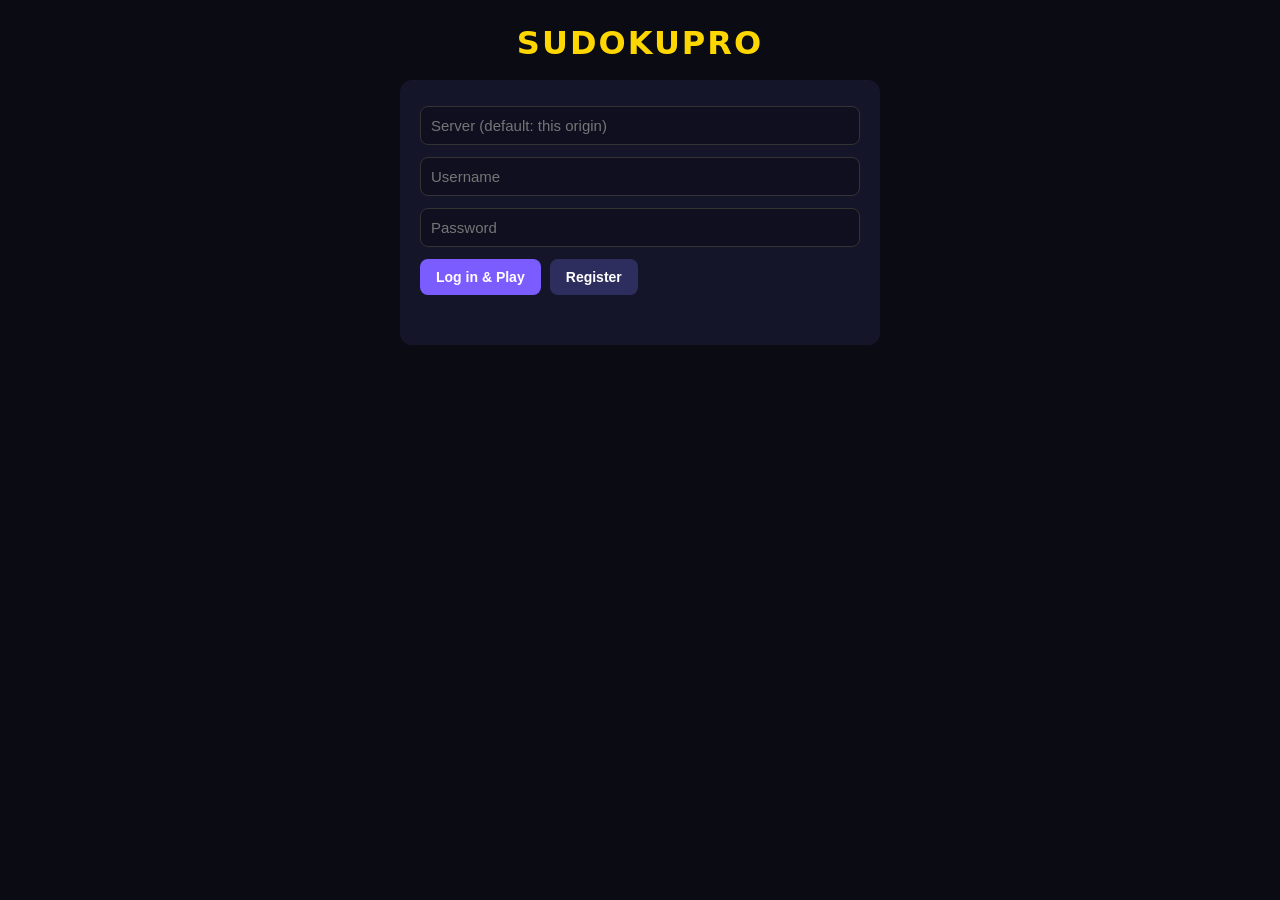
==== server/src/main/resources/static/play/index.html @ 9eaba44f "feat: zero-install web client at /play Two static files served by the server (index.html + app.js — " ====
<!DOCTYPE html>
<html lang="en">
<head>
<meta charset="utf-8">
<meta name="viewport" content="width=device-width, initial-scale=1">
<title>SudokuPro — Play</title>
<style>
  :root { --bg:#0b0b14; --panel:#15152a; --accent:#7b5cff; --gold:#ffd700; --cyan:#00ffff; --text:#e8e8f0; }
  * { box-sizing: border-box; }
  body { margin:0; font-family: system-ui, sans-serif; background:var(--bg); color:var(--text);
         display:flex; flex-direction:column; align-items:center; min-height:100vh; }
  h1 { color:var(--gold); letter-spacing:2px; margin:24px 0 8px; }
  .panel { background:var(--panel); border-radius:12px; padding:20px; margin:10px; width:min(480px,94vw); }
  input, select { width:100%; padding:10px; margin:6px 0; border-radius:8px; border:1px solid #333;
          background:#0f0f20; color:var(--text); font-size:15px; }
  button { padding:10px 16px; margin:6px 4px 0 0; border:none; border-radius:8px; cursor:pointer;
           background:var(--accent); color:white; font-size:14px; font-weight:600; }
  button.secondary { background:#2e2e5e; }
  button:disabled { opacity:.5; cursor:default; }
  #status { min-height:22px; margin-top:8px; font-size:14px; }
  #status.err { color:#ff6b6b; } #status.ok { color:#6bffa0; }
  #game { display:none; flex-direction:column; align-items:center; }
  #hud { display:flex; gap:16px; flex-wrap:wrap; justify-content:center; font-size:14px; margin:8px 0; }
  #hud span b { color:var(--cyan); }
  #board { display:grid; grid-template-columns:repeat(9,minmax(30px,44px)); user-select:none; margin:10px 0;
           border:3px solid var(--accent); }
  .cell { aspect-ratio:1; display:flex; align-items:center; justify-content:center; font-size:20px;
          border:1px solid #2a2a44; cursor:pointer; background:#101024; }
  .cell.given { color:var(--gold); font-weight:700; background:#181834; cursor:default; }
  .cell.sel { outline:3px solid var(--cyan); outline-offset:-3px; }
  .cell.b-right { border-right:3px solid var(--accent); }
  .cell.b-bottom { border-bottom:3px solid var(--accent); }
  #pad { display:flex; gap:6px; flex-wrap:wrap; justify-content:center; }
  #pad button { min-width:40px; }
  #log { font-size:13px; color:#9a9ab8; max-width:480px; max-height:120px; overflow-y:auto; margin-top:8px; }
</style>
</head>
<body>
  <h1>SUDOKUPRO</h1>

  <div class="panel" id="login">
    <input id="server" value="" placeholder="Server (default: this origin)">
    <input id="user" placeholder="Username">
    <input id="pass" type="password" placeholder="Password">
    <button id="btnLogin">Log in &amp; Play</button>
    <button id="btnRegister" class="secondary">Register</button>
    <div id="status"></div>
  </div>

  <div id="game">
    <div class="panel">
      <div id="hud">
        <span>Player <b id="hudPlayer">–</b></span>
        <span>Gems <b id="hudGems">–</b></span>
        <span>Moves <b id="hudMoves">0</b></span>
        <span>Streak <b id="hudStreak">–</b></span>
      </div>
      <div style="display:flex; gap:6px; flex-wrap:wrap;">
        <select id="difficulty" style="width:auto;flex:1">
          <option value="1">Easy</option><option value="2" selected>Medium</option>
          <option value="3">Hard</option><option value="4">Insane</option>
        </select>
        <button id="btnNew">New Game</button>
        <button id="btnDaily" class="secondary">Daily</button>
        <button id="btnHint" class="secondary">Hint</button>
      </div>
    </div>
    <div id="board"></div>
    <div id="pad"></div>
    <div id="log"></div>
  </div>

  <script src="app.js"></script>
</body>
</html>
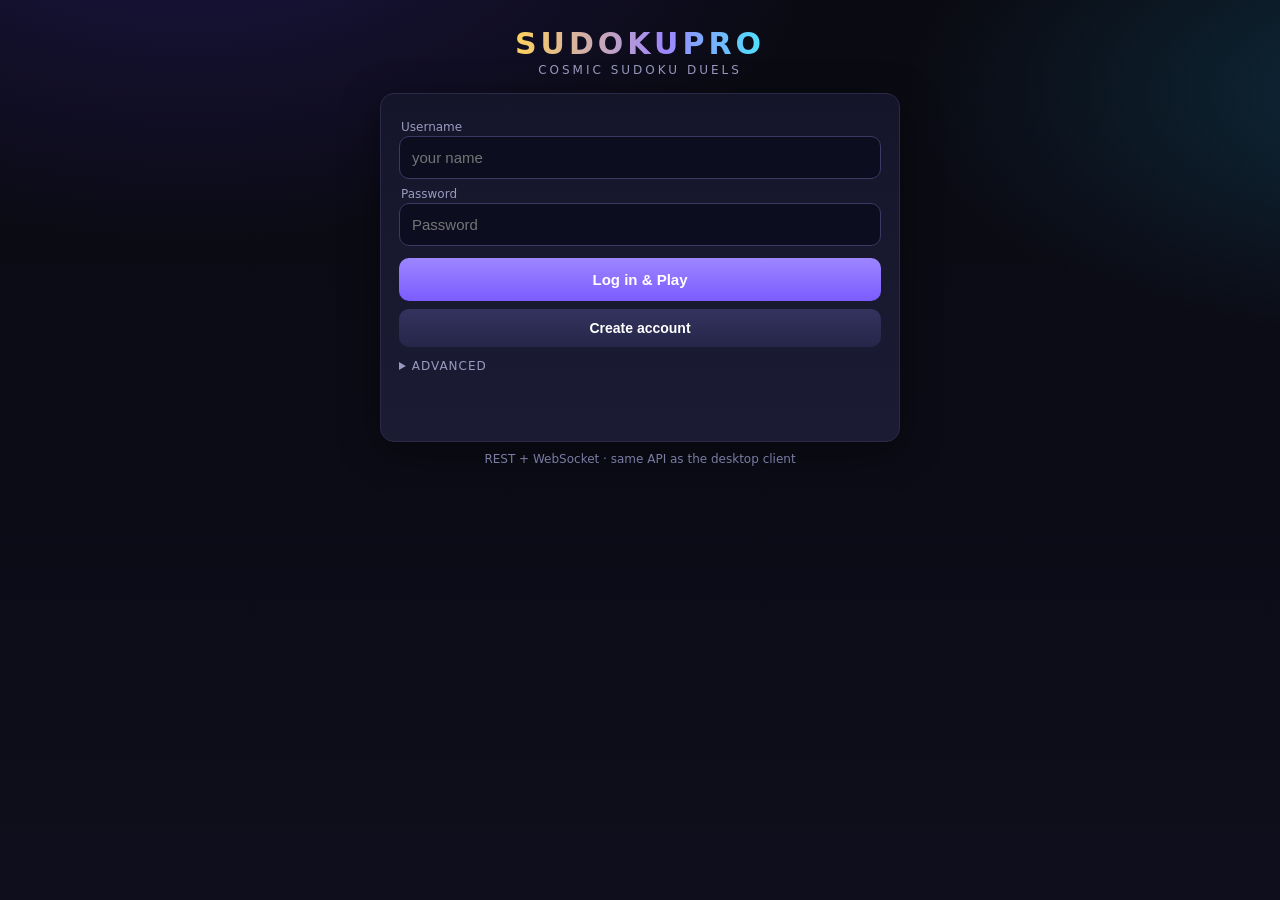
==== commit e97bac9e: "Hardening passes 5-11: five P0 fixes, web client rebuild, and two bug-finding engines Reproduced liv" ====
--- a/server/src/main/resources/static/play/index.html
+++ b/server/src/main/resources/static/play/index.html
@@ -2,73 +2,361 @@
 <html lang="en">
 <head>
 <meta charset="utf-8">
-<meta name="viewport" content="width=device-width, initial-scale=1">
+<!-- maximum-scale=1 blocked pinch-zoom, a WCAG 1.4.4 failure that matters here because
+     the pencil-mark glyphs are tiny. viewport-fit=cover pairs with the safe-area insets. -->
+<meta name="viewport" content="width=device-width, initial-scale=1, viewport-fit=cover">
+<meta name="theme-color" content="#0b0b14">
 <title>SudokuPro — Play</title>
 <style>
-  :root { --bg:#0b0b14; --panel:#15152a; --accent:#7b5cff; --gold:#ffd700; --cyan:#00ffff; --text:#e8e8f0; }
-  * { box-sizing: border-box; }
-  body { margin:0; font-family: system-ui, sans-serif; background:var(--bg); color:var(--text);
-         display:flex; flex-direction:column; align-items:center; min-height:100vh; }
-  h1 { color:var(--gold); letter-spacing:2px; margin:24px 0 8px; }
-  .panel { background:var(--panel); border-radius:12px; padding:20px; margin:10px; width:min(480px,94vw); }
-  input, select { width:100%; padding:10px; margin:6px 0; border-radius:8px; border:1px solid #333;
-          background:#0f0f20; color:var(--text); font-size:15px; }
-  button { padding:10px 16px; margin:6px 4px 0 0; border:none; border-radius:8px; cursor:pointer;
-           background:var(--accent); color:white; font-size:14px; font-weight:600; }
-  button.secondary { background:#2e2e5e; }
-  button:disabled { opacity:.5; cursor:default; }
-  #status { min-height:22px; margin-top:8px; font-size:14px; }
-  #status.err { color:#ff6b6b; } #status.ok { color:#6bffa0; }
-  #game { display:none; flex-direction:column; align-items:center; }
-  #hud { display:flex; gap:16px; flex-wrap:wrap; justify-content:center; font-size:14px; margin:8px 0; }
-  #hud span b { color:var(--cyan); }
-  #board { display:grid; grid-template-columns:repeat(9,minmax(30px,44px)); user-select:none; margin:10px 0;
-           border:3px solid var(--accent); }
-  .cell { aspect-ratio:1; display:flex; align-items:center; justify-content:center; font-size:20px;
-          border:1px solid #2a2a44; cursor:pointer; background:#101024; }
-  .cell.given { color:var(--gold); font-weight:700; background:#181834; cursor:default; }
-  .cell.sel { outline:3px solid var(--cyan); outline-offset:-3px; }
+  :root {
+    --bg:#0a0a12; --bg2:#0e0e1c; --panel:#15152a; --panel2:#1b1b34;
+    --line:#2a2a48; --line-strong:#3a3a64;
+    --accent:#7b5cff; --accent-2:#9d86ff; --gold:#ffd35c; --cyan:#4de3ff;
+    --good:#54e6a0; --bad:#ff6b7d; --text:#e9e9f4; --muted:#9a9ac0;
+    /* --cell-peer was #15152e: a 5/255 delta against --cell, a 1.16:1 ratio that was
+       simply not visible. The peer highlight covers 20 cells and is the main navigational
+       aid on the board, so it needs to actually register. */
+    --cell:#101026; --cell-given:#191938; --cell-sel:#2a2450; --cell-peer:#1d1d3a;
+    --radius:14px; --shadow:0 10px 40px rgba(0,0,0,.45);
+  }
+  * { box-sizing:border-box; }
+  html,body { height:100%; overflow-x:hidden; }
+  body {
+    margin:0; color:var(--text);
+    font-family:'Segoe UI',system-ui,-apple-system,Roboto,Helvetica,Arial,sans-serif;
+    background:
+      radial-gradient(1200px 600px at 15% -10%, #1a1440 0%, transparent 55%),
+      radial-gradient(1000px 500px at 110% 10%, #0e2a3a 0%, transparent 50%),
+      linear-gradient(180deg, var(--bg) 0%, var(--bg2) 100%);
+    /* `fixed` pinned the gradients to the viewport, so everything below the fold was a
+       flat slab of --bg2 with a hard seam across it — visible on any phone, where the
+       game is roughly 950px tall. It is also janky-to-disabled on iOS Safari. */
+    background-attachment:scroll;
+    display:flex; flex-direction:column; align-items:center; min-height:100svh;
+    -webkit-font-smoothing:antialiased;
+  }
+  @supports not (height:100svh) { body { min-height:100vh; } }
+
+  /* Touch hygiene: kill the default cyan tap flash, the ~300ms double-tap-zoom delay,
+     and text selection when a cell is double-tapped. */
+  .cell, .num, .util, button {
+    -webkit-tap-highlight-color:transparent;
+    touch-action:manipulation;
+    -webkit-user-select:none; user-select:none;
+  }
+  .sr-only {
+    position:absolute; width:1px; height:1px; padding:0; margin:-1px;
+    overflow:hidden; clip:rect(0 0 0 0); white-space:nowrap; border:0;
+  }
+  button:focus-visible, .cell:focus-visible, select:focus-visible, input:focus-visible {
+    outline:2px solid var(--cyan); outline-offset:2px;
+  }
+  @media (prefers-reduced-motion: reduce) {
+    *, *::before, *::after {
+      animation-duration:.01ms !important; animation-iteration-count:1 !important;
+      transition-duration:.01ms !important;
+    }
+  }
+
+  header { text-align:center; margin:26px 0 6px; }
+  h1 {
+    margin:0; font-size:30px; font-weight:800; letter-spacing:4px;
+    background:linear-gradient(90deg,var(--gold),var(--accent-2) 60%,var(--cyan));
+    -webkit-background-clip:text; background-clip:text; -webkit-text-fill-color:transparent;
+  }
+  .tag { color:var(--muted); font-size:12px; letter-spacing:3px; text-transform:uppercase; margin-top:2px; }
+
+  .panel {
+    background:linear-gradient(180deg,var(--panel) 0%,var(--panel2) 100%);
+    border:1px solid var(--line); border-radius:var(--radius);
+    padding:18px; margin:10px; width:min(520px,94vw); box-shadow:var(--shadow);
+  }
+
+  label { display:block; font-size:12px; color:var(--muted); margin:8px 2px 2px; }
+  input, select {
+    width:100%; padding:12px; border-radius:10px; border:1px solid var(--line-strong);
+    background:#0d0d20; color:var(--text); font-size:15px; outline:none; transition:border-color .15s, box-shadow .15s;
+  }
+  input:focus, select:focus { border-color:var(--accent); box-shadow:0 0 0 3px rgba(123,92,255,.25); }
+
+  button {
+    padding:11px 16px; border:none; border-radius:10px; cursor:pointer; color:#fff;
+    background:linear-gradient(180deg,var(--accent-2),var(--accent)); font-size:14px; font-weight:600;
+    transition:transform .08s ease, filter .15s, opacity .15s;
+  }
+  button:hover:not(:disabled) { filter:brightness(1.08); }
+  button:active:not(:disabled) { transform:translateY(1px) scale(.99); }
+  button.secondary { background:linear-gradient(180deg,#33335e,#26264a); }
+  button.ghost { background:transparent; border:1px solid var(--line-strong); color:var(--muted); }
+  button:disabled { opacity:.4; cursor:default; }
+  .row { display:flex; gap:8px; flex-wrap:wrap; }
+  .row > button { flex:1 1 auto; }
+
+  #btnLogin { width:100%; margin-top:12px; padding:13px; font-size:15px; }
+  #login .alt { display:flex; gap:8px; margin-top:8px; }
+  #login .alt button { flex:1; }
+
+  #status { min-height:20px; margin-top:10px; font-size:13px; color:var(--muted); text-align:center; }
+  #status.err { color:var(--bad); } #status.ok { color:var(--good); }
+
+  #game { display:none; flex-direction:column; align-items:center; width:min(520px,94vw); }
+
+  /* HUD */
+  /* `repeat(5,1fr)` is `minmax(auto,1fr)`, so no track could shrink below its
+     min-content width — a long player name alone forced the row to ~390px and the page
+     scrolled sideways on every phone (measured 396-398px against a 320-390px viewport,
+     with the Exit button's right edge off-screen at x=395.7). minmax(0,1fr) plus a
+     truncating value lets the tracks actually shrink. */
+  #hud { display:grid; grid-template-columns:repeat(5,minmax(0,1fr)); gap:6px; width:100%; }
+  .stat { background:#12122a; border:1px solid var(--line); border-radius:12px; padding:8px 6px; text-align:center; min-width:0; }
+  .stat .k { font-size:10px; letter-spacing:1px; text-transform:uppercase; color:var(--muted); }
+  .stat .v { font-size:18px; font-weight:700; color:var(--cyan); margin-top:2px;
+             overflow:hidden; text-overflow:ellipsis; white-space:nowrap; }
+  .stat .v.gold { color:var(--gold); }
+  #hudConn.live { color:var(--good); } #hudConn.down { color:var(--bad); }
+
+  .controls { display:flex; gap:8px; margin-top:12px; align-items:stretch; flex-wrap:wrap; }
+  .controls select { flex:1.2 1 120px; min-width:0; }
+  .controls button { flex:1 1 88px; min-width:0; }
+
+  @media (max-width:420px) {
+    #hud { grid-template-columns:repeat(4,minmax(0,1fr)); }
+    #hud .stat:first-child { grid-column:1 / -1; }  /* the name gets its own row */
+    /* Nine buttons across a 320px screen gave 28px tap targets, well under the 44px
+       minimum. Five columns brings them to ~55px. */
+    #nums { grid-template-columns:repeat(5,1fr) !important; }
+    .num { padding:14px 0 !important; }
+  }
+
+  /* Board */
+  #boardWrap { position:relative; margin:14px 0 6px; }
+  #board {
+    display:grid; grid-template-columns:repeat(9,1fr); gap:0; width:min(486px,92vw); aspect-ratio:1;
+    background:var(--line-strong); border:3px solid var(--accent); border-radius:10px; overflow:hidden;
+    box-shadow:var(--shadow);
+  }
+  .cell {
+    position:relative; display:flex; align-items:center; justify-content:center;
+    font-size:clamp(18px,5.2vw,26px); font-weight:600; color:var(--accent-2);
+    background:var(--cell); border:1px solid var(--line); cursor:pointer;
+    transition:background .12s, color .12s;
+  }
+  .cell.given { color:var(--gold); font-weight:800; background:var(--cell-given); cursor:default; }
+  .cell.peer { background:var(--cell-peer); }
+  .cell.same { background:#22203f; color:#fff; }
+  .cell.sel { background:var(--cell-sel); box-shadow:inset 0 0 0 2px var(--cyan); color:#fff; }
+  /* Conflict carries a glyph as well as colour — red-on-gold-on-purple is not separable
+     under deuteranopia, and colour alone fails WCAG 1.4.1. */
+  .cell.conflict { color:var(--bad) !important; }
+  .cell.conflict::after {
+    content:""; position:absolute; inset:0; background:radial-gradient(circle at 50% 50%, rgba(255,107,125,.28), transparent 70%);
+  }
+  /* A rejected move: the server validates and wipes the optimistic value faster than a
+     frame, so the only feedback used to be a toast reading "Server: Invalid move" with no
+     indication of which cell. Flash the cell itself instead. */
+  .cell.reject { animation:shake .35s ease; color:var(--bad) !important; }
+  .cell.reject::after {
+    content:"✕"; position:absolute; inset:0; display:flex; align-items:center;
+    justify-content:center; color:var(--bad); font-size:1.4em; opacity:.55;
+    background:radial-gradient(circle at 50% 50%, rgba(255,107,125,.22), transparent 70%);
+  }
+  @keyframes shake {
+    0%,100% { transform:translateX(0); }
+    25% { transform:translateX(-3px); }
+    75% { transform:translateX(3px); }
+  }
+  /* 3×3 block separators — deliberately strong: reading the boxes at a glance
+     is the whole point of a Sudoku grid. */
   .cell.b-right { border-right:3px solid var(--accent); }
   .cell.b-bottom { border-bottom:3px solid var(--accent); }
-  #pad { display:flex; gap:6px; flex-wrap:wrap; justify-content:center; }
-  #pad button { min-width:40px; }
-  #log { font-size:13px; color:#9a9ab8; max-width:480px; max-height:120px; overflow-y:auto; margin-top:8px; }
+  .cell .notes { position:absolute; inset:2px; display:grid; grid-template-columns:repeat(3,1fr);
+    font-size:9px; color:var(--muted); font-weight:600; line-height:1; pointer-events:none; }
+  .cell .notes span { display:flex; align-items:center; justify-content:center; }
+  .cell.solvedflash { animation:flash .6s ease; }
+  @keyframes flash { 0%{background:var(--good);color:#04240f;} 100%{} }
+
+  /* The victory overlay now shows the solve time — for a puzzle game that is the number
+     people actually care about, and it was previously visible only in a ghost button that
+     the next New game silently reset. */
+  #boardWrap.solved::before {
+    content:"✦ SOLVED ✦\A" attr(data-time); white-space:pre; text-align:center; line-height:1.5;
+    position:absolute; inset:0; z-index:5; display:flex; align-items:center; justify-content:center;
+    font-size:26px; font-weight:800; letter-spacing:3px; color:var(--gold);
+    background:rgba(10,10,20,.55); backdrop-filter:blur(2px); border-radius:10px;
+    animation:pop .4s ease;
+  }
+  @keyframes pop { from{transform:scale(.85);opacity:0;} to{transform:scale(1);opacity:1;} }
+
+  /* An empty board used to render as a bare purple rectangle — the very first thing you
+     see after logging in, and it reads as a crash. */
+  .board-empty {
+    grid-column:1/-1; grid-row:1/-1; display:flex; flex-direction:column;
+    align-items:center; justify-content:center; gap:6px; color:var(--muted);
+    font-size:14px; line-height:1.9; text-align:center; padding:20px; background:var(--cell);
+  }
+  .board-empty b { color:var(--accent-2); }
+
+  /* Busy state: every async button was double-submittable, with no feedback between the
+     click and the response. Three fast clicks on New created three server-side games. */
+  button.busy { position:relative; color:transparent !important; }
+  button.busy::after {
+    content:""; position:absolute; inset:0; margin:auto; width:16px; height:16px;
+    border:2px solid rgba(255,255,255,.3); border-top-color:#fff;
+    border-radius:50%; animation:spin .6s linear infinite;
+  }
+  @keyframes spin { to { transform:rotate(360deg); } }
+
+  /* Pad — digits sit in one row of 9, aligned under the board's 9 columns;
+     utilities get their own row so nothing orphans onto a third line. */
+  #pad { width:min(486px,92vw); margin-top:6px; }
+  #nums { display:grid; grid-template-columns:repeat(9,1fr); gap:5px; }
+  #utils { display:grid; grid-template-columns:1fr 1fr; gap:8px; margin-top:8px; }
+  .num { position:relative; padding:14px 0; font-size:clamp(15px,4vw,19px); font-weight:700;
+    background:#181834; border:1px solid var(--line-strong); border-radius:9px; }
+  .num:hover:not(:disabled) { background:#22224a; }
+  /* 8.5px was unreadable and the badge visually collided with the digit — "4" over "1"
+     read as "41". 11px with a little breathing room. */
+  .num .rem { position:absolute; top:3px; right:5px; font-size:11px; line-height:1;
+    color:var(--muted); font-weight:600; }
+  .num.done, .num:disabled { opacity:.32; cursor:default; }
+  .util { padding:13px 0; font-size:15px; }
+  #btnNotes.on { background:linear-gradient(180deg,var(--cyan),#2aa8c4); color:#03202a; }
+
+  /* Toast + log */
+  #toast { position:fixed; bottom:calc(16px + env(safe-area-inset-bottom)); left:50%; transform:translateX(-50%) translateY(24px);
+    background:var(--panel2); border:1px solid var(--line-strong); color:var(--text);
+    padding:11px 18px; border-radius:12px; font-size:14px; box-shadow:var(--shadow);
+    opacity:0; pointer-events:none; transition:opacity .25s, transform .25s; z-index:50; max-width:90vw; }
+  #toast.show { opacity:1; transform:translateX(-50%) translateY(0); }
+  #toast.good { border-color:var(--good); } #toast.bad { border-color:var(--bad); }
+
+  details.logbox { width:min(486px,92vw); margin:10px 0 30px; }
+  details.logbox summary { cursor:pointer; color:var(--muted); font-size:12px; letter-spacing:1px; text-transform:uppercase; }
+  #log { font-size:12.5px; color:var(--muted); max-height:150px; overflow-y:auto; margin-top:8px;
+    white-space:pre-wrap; line-height:1.5; }
+
+  .hintline { margin-top:10px; font-size:13px; color:var(--cyan); min-height:18px; text-align:center; }
+  /* #55557a measured 2.70:1 — below the 4.5:1 AA floor. */
+  .foot { color:#7b7ba4; font-size:12px; margin-bottom:24px; }
+
+  /* Saved-games modal */
+  .modal-back { position:fixed; inset:0; background:rgba(5,5,12,.72); backdrop-filter:blur(3px);
+    display:none; align-items:center; justify-content:center; z-index:60; padding:16px; }
+  .modal-back.show { display:flex; }
+  .modal-card { background:linear-gradient(180deg,var(--panel),var(--panel2)); border:1px solid var(--line-strong);
+    border-radius:var(--radius); box-shadow:var(--shadow); width:min(460px,94vw); max-height:80svh; overflow:auto; padding:18px; }
+  .modal-head { display:flex; justify-content:space-between; align-items:center; margin-bottom:12px;
+    font-weight:700; letter-spacing:1px; color:var(--gold); }
+  .save-row { display:flex; justify-content:space-between; align-items:center; gap:10px;
+    background:#12122a; border:1px solid var(--line); border-radius:10px; padding:10px 12px; margin-bottom:8px; }
+  .save-row .meta { font-size:12px; color:var(--muted); }
+  .save-row .meta b { color:var(--text); font-size:13px; display:block; margin-bottom:2px; }
+  /* 36px tall was under the 44px tap-target minimum. */
+  .save-row button { padding:12px 18px; font-size:13px; min-height:44px; }
+  .empty { color:var(--muted); font-size:13px; text-align:center; padding:18px 0; }
+
+  /* Stats modal: tabs + ranked rows */
+  .tabs { display:flex; gap:6px; margin-bottom:12px; }
+  .tabs button { flex:1; padding:8px 6px; font-size:12.5px; background:#12122a;
+    border:1px solid var(--line); color:var(--muted); }
+  .tabs button.on { background:linear-gradient(180deg,var(--accent-2),var(--accent)); color:#fff; border-color:transparent; }
+  .rank-row { display:flex; align-items:center; gap:10px; padding:8px 10px; border-radius:9px;
+    background:#12122a; border:1px solid var(--line); margin-bottom:6px; font-size:13px; }
+  .rank-row .pos { width:26px; text-align:center; font-weight:800; color:var(--muted); }
+  .rank-row .pos.top { color:var(--gold); }
+  .rank-row .who { flex:1; font-weight:600; }
+  .rank-row .who.me { color:var(--cyan); }
+  .rank-row .val { color:var(--gold); font-weight:700; font-variant-numeric:tabular-nums; }
+  .badge { display:inline-block; padding:5px 10px; margin:0 6px 6px 0; border-radius:999px;
+    background:#1d1d3d; border:1px solid var(--line-strong); font-size:12px; color:var(--text); }
+  .badge.locked { opacity:.35; }
 </style>
 </head>
 <body>
-  <h1>SUDOKUPRO</h1>
+  <header>
+    <h1>SUDOKUPRO</h1>
+    <div class="tag">cosmic sudoku duels</div>
+  </header>
 
   <div class="panel" id="login">
-    <input id="server" value="" placeholder="Server (default: this origin)">
-    <input id="user" placeholder="Username">
-    <input id="pass" type="password" placeholder="Password">
-    <button id="btnLogin">Log in &amp; Play</button>
-    <button id="btnRegister" class="secondary">Register</button>
-    <div id="status"></div>
+    <!-- A real <form>: without one there is no implicit submission, so Enter did nothing
+         on the login screen, and password managers had nothing to offer to save. -->
+    <form id="loginForm" novalidate>
+      <label for="user">Username</label>
+      <input id="user" placeholder="your name" autocomplete="username">
+      <label for="pass">Password</label>
+      <input id="pass" type="password" placeholder="Password" autocomplete="current-password">
+      <button id="btnLogin" type="submit">Log in &amp; Play</button>
+      <div class="alt">
+        <button id="btnRegister" type="button" class="secondary">Create account</button>
+      </div>
+    </form>
+    <details class="logbox" style="margin-top:12px;">
+      <summary>Advanced</summary>
+      <label for="server">Server</label>
+      <input id="server" value="" placeholder="Default: this origin">
+    </details>
+    <div id="status" role="status" aria-live="polite"></div>
   </div>
 
   <div id="game">
-    <div class="panel">
+    <div class="panel" style="width:min(486px,92vw);">
       <div id="hud">
-        <span>Player <b id="hudPlayer">–</b></span>
-        <span>Gems <b id="hudGems">–</b></span>
-        <span>Moves <b id="hudMoves">0</b></span>
-        <span>Streak <b id="hudStreak">–</b></span>
-      </div>
-      <div style="display:flex; gap:6px; flex-wrap:wrap;">
-        <select id="difficulty" style="width:auto;flex:1">
-          <option value="1">Easy</option><option value="2" selected>Medium</option>
-          <option value="3">Hard</option><option value="4">Insane</option>
+        <div class="stat"><div class="k">Player</div><div class="v gold" id="hudPlayer">–</div></div>
+        <div class="stat"><div class="k">Gems</div><div class="v" id="hudGems">–</div></div>
+        <div class="stat"><div class="k">Level</div><div class="v" id="hudLevel">–</div></div>
+        <div class="stat"><div class="k">Moves</div><div class="v" id="hudMoves">0</div></div>
+        <div class="stat"><div class="k">Streak</div><div class="v" id="hudStreak">–</div></div>
+        <div class="stat"><div class="k">Time</div><div class="v" id="hudTime">00:00</div></div>
+        <div class="stat"><div class="k">Link</div><div class="v" id="hudConn">–</div></div>
+      </div>
+      <div class="controls">
+        <select id="difficulty" aria-label="Difficulty">
+          <option value="1">Easy</option>
+          <option value="2" selected>Medium</option>
+          <option value="3">Hard</option>
+          <option value="4">Insane</option>
         </select>
-        <button id="btnNew">New Game</button>
+        <button id="btnNew">New</button>
         <button id="btnDaily" class="secondary">Daily</button>
-        <button id="btnHint" class="secondary">Hint</button>
-      </div>
+      </div>
+      <div class="controls" style="margin-top:8px;">
+        <button id="btnUndo" class="ghost" title="Undo (Ctrl+Z)">↶ Undo</button>
+        <button id="btnRedo" class="ghost" title="Redo (Ctrl+Y)">↷ Redo</button>
+        <button id="btnHint" class="ghost">💡 Hint</button>
+      </div>
+      <div class="controls" style="margin-top:8px;">
+        <button id="btnSave" class="ghost">💾 Save</button>
+        <button id="btnLoad" class="ghost">📂 Load</button>
+        <button id="btnStats" class="ghost">🏆 Stats</button>
+        <button id="btnLogout" class="ghost">Exit</button>
+      </div>
+      <div class="hintline" id="hintline"></div>
     </div>
-    <div id="board"></div>
+
+    <div id="boardWrap"><div id="board" role="grid" aria-label="Sudoku board"></div></div>
     <div id="pad"></div>
-    <div id="log"></div>
+
+    <details class="logbox">
+      <summary>Event log</summary>
+      <div id="log"></div>
+    </details>
   </div>
+
+  <div id="modal" class="modal-back" role="dialog" aria-modal="true" aria-labelledby="modalTitle">
+    <div class="modal-card">
+      <div class="modal-head">
+        <span id="modalTitle">Saved games</span>
+        <button id="modalClose" class="ghost" aria-label="Close dialog"
+                style="padding:10px 14px;min-width:44px;min-height:44px;">✕</button>
+      </div>
+      <div id="modalBody"></div>
+    </div>
+  </div>
+
+  <div id="toast" role="status" aria-live="polite" aria-atomic="true"></div>
+  <div id="srAnnounce" class="sr-only" aria-live="assertive" aria-atomic="true"></div>
+  <div class="foot">REST + WebSocket · same API as the desktop client</div>
 
   <script src="app.js"></script>
 </body>
